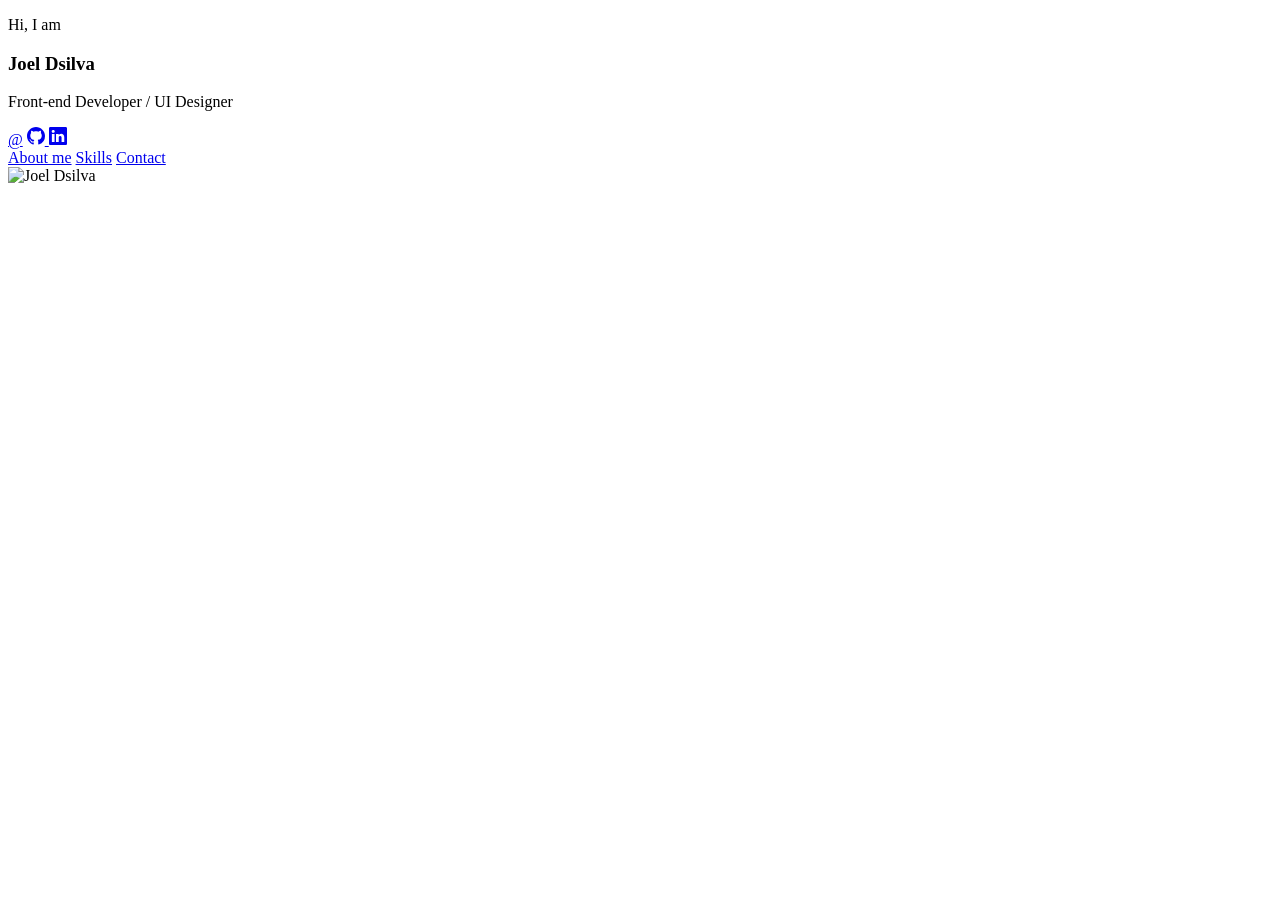
==== templates/index.html @ d58c5162 "Contains html" ====
<!DOCTYPE html>
<html lang="en">
<head>
    <meta charset="UTF-8">
    <meta name="viewport" content="width=device-width, initial-scale=1.0">
    <title>Personal Portfolio</title>
    <link rel="stylesheet" href="/styles/style.css">
</head>
<body>
    <nav>
 <nav>
    <div class="container">

      <div class="left">
        <p class="greeting">Hi, I am</p>
        <h1>Joel Dsilva</h1>
        <p class="role">Front-end Developer / UI Designer</p>
        <div class="social-links">
          <a href="mailto:joeldsilva0804@email.com?subject=Hello Joel!" title="Email">@</a>
          <a href="https://github.com/Joel0804" target="_blank" title="GitHub">
            <svg width="18" height="18" fill="currentColor" viewBox="0 0 16 16">
              <path d="M8 0C3.58 0 0 3.58 0 8c0 3.54 2.29 6.53 5.47 7.59.4.07.55-.17.55-.38 0-.19-.01-.82-.01-1.49-2.01.37-2.53-.49-2.69-.94-.09-.23-.48-.94-.82-1.13-.28-.15-.68-.52-.01-.53.63-.01 1.08.58 1.23.82.72 1.21 1.87.87 2.33.66.07-.52.28-.87.51-1.07-1.78-.2-3.64-.89-3.64-3.95 0-.87.31-1.59.82-2.15-.08-.2-.36-1.02.08-2.12 0 0 .67-.21 2.2.82.64-.18 1.32-.27 2-.27.68 0 1.36.09 2 .27 1.53-1.04 2.2-.82 2.2-.82.44 1.1.16 1.92.08 2.12.51.56.82 1.27.82 2.15 0 3.07-1.87 3.75-3.65 3.95.29.25.54.73.54 1.48 0 1.07-.01 1.93-.01 2.2 0 .21.15.46.55.38A8.013 8.013 0 0 0 16 8c0-4.42-3.58-8-8-8z"/>
            </svg>
          </a>
          <a href="https://www.linkedin.com/in/joel-dsilva-855524310/" target="_blank" title="LinkedIn">
            <svg width="18" height="18" fill="currentColor" viewBox="0 0 16 16">
              <path d="M0 1.146C0 .513.526 0 1.175 0h13.65C15.474 0 16 .513 16 1.146v13.708c0 .633-.526 1.146-1.175 1.146H1.175C.526 16 0 15.487 0 14.854V1.146zm4.943 12.248V6.169H2.542v7.225h2.401zm-1.2-8.212c.837 0 1.358-.554 1.358-1.248-.015-.709-.52-1.248-1.342-1.248-.822 0-1.359.54-1.359 1.248 0 .694.521 1.248 1.327 1.248h.016zm4.908 8.212V9.359c0-.216.016-.432.08-.586.173-.431.568-.878 1.232-.878.869 0 1.216.662 1.216 1.634v3.865h2.401V9.25c0-2.22-1.184-3.252-2.764-3.252-1.274 0-1.845.7-2.165 1.193v.025h-.016a5.54 5.54 0 0 1 .016-.025V6.169h-2.4c.03.678 0 7.225 0 7.225h2.4z"/>
            </svg>
          </a>
        </div>
      </div>

      <div class="right">
        <div class="nav-links">
          <a href="/templates/about.html">About me</a>
          <a href="/templates/skills.html">Skills</a>
          <a href="/templates/contact.html">Contact</a>
        </div>
         <div class="hero-photo">
             <img src="your-photo.png" alt="Joel Dsilva">
        </div>
      </div>

    </div>
</body>
</html>
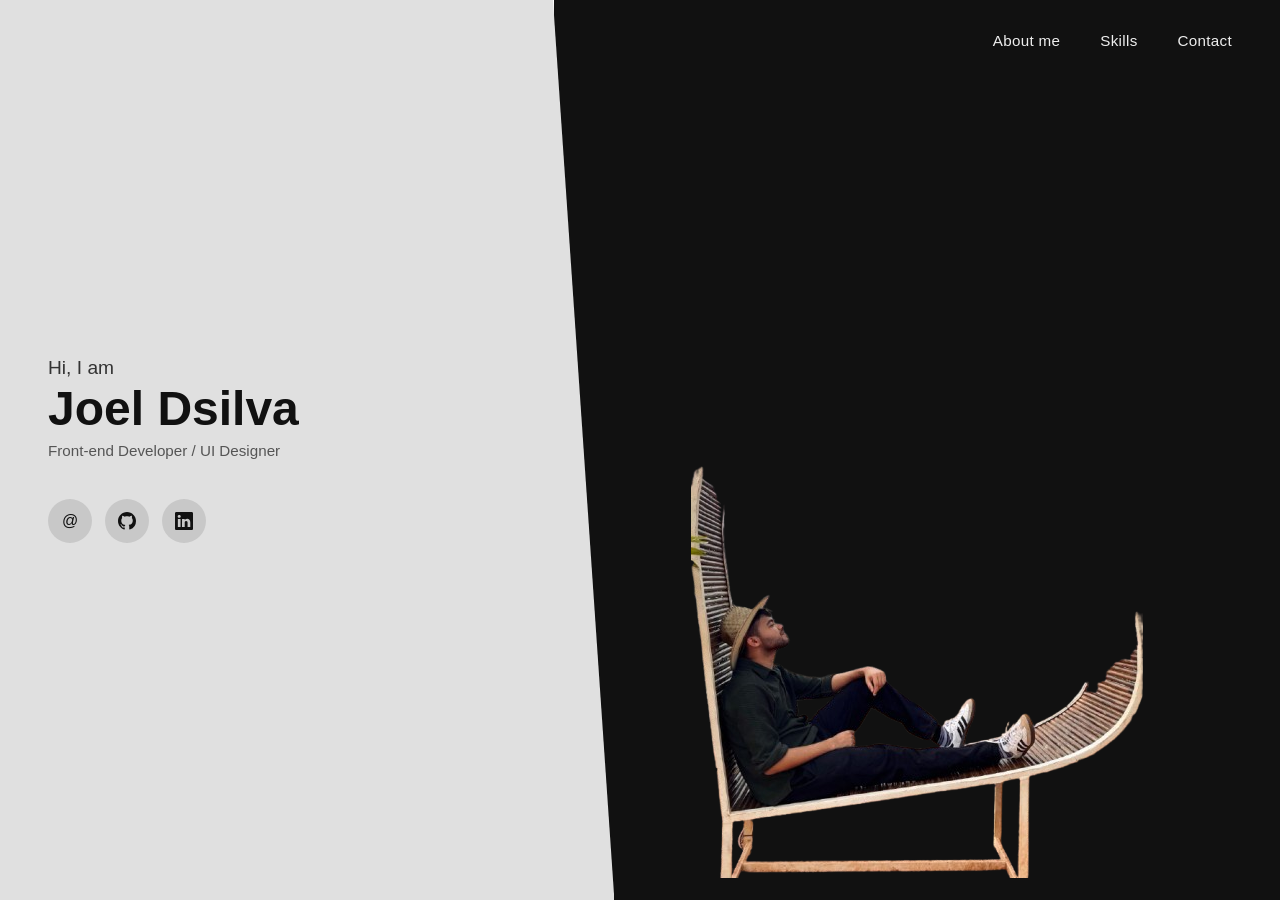
==== commit 972ba7be: "updated html" ====
--- a/templates/index.html
+++ b/templates/index.html
@@ -5,10 +5,10 @@
     <meta name="viewport" content="width=device-width, initial-scale=1.0">
     <title>Personal Portfolio</title>
     <link rel="stylesheet" href="/styles/style.css">
+    <script src="/scripts/main.js"></script>
 </head>
 <body>
     <nav>
- <nav>
     <div class="container">
 
       <div class="left">
@@ -29,7 +29,6 @@
           </a>
         </div>
       </div>
-
       <div class="right">
         <div class="nav-links">
           <a href="/templates/about.html">About me</a>
@@ -37,10 +36,10 @@
           <a href="/templates/contact.html">Contact</a>
         </div>
          <div class="hero-photo">
-             <img src="your-photo.png" alt="Joel Dsilva">
+             <img src="joel-removebg-preview.png" alt="Joel Dsilva">
         </div>
       </div>
-
     </div>
+    </nav>
 </body>
 </html>
--- a/styles/style.css
+++ b/styles/style.css
@@ -0,0 +1,188 @@
+* {
+  margin: 0;
+  padding: 0;
+  box-sizing: border-box;
+}
+
+body {
+  font-family: 'Segoe UI', sans-serif;
+  height: 100vh;
+  overflow: hidden;
+}
+
+nav, .container {
+  display: flex;
+  height: 100vh;
+  width: 100%;
+}
+
+/* LEFT gray panel */
+.left {
+  width: 48%;
+  background: #e0e0e0;
+  padding: 2rem 3rem;
+  display: flex;
+  flex-direction: column;
+  justify-content: center;
+  clip-path: polygon(0 0, 90% 0, 100% 100%, 0 100%);
+  z-index: 1;
+  position: relative;
+}
+
+.greeting {
+  font-size: 1.2rem;
+  font-weight: 400;
+  color: #333;
+  margin-bottom: 0.2rem;
+}
+
+.left h1 {
+  font-size: 3rem;
+  font-weight: 900;
+  color: #111;
+  line-height: 1.1;
+  margin-bottom: 0.4rem;
+}
+
+.role {
+  font-size: 0.95rem;
+  color: #555;
+  margin-bottom: 2.5rem;
+}
+
+/* Social icon circles */
+.social-links {
+  display: flex;
+  gap: 0.8rem;
+}
+
+.social-links a {
+  width: 44px;
+  height: 44px;
+  border-radius: 50%;
+  background: #c8c8c8;
+  display: flex;
+  align-items: center;
+  justify-content: center;
+  text-decoration: none;
+  color: #111;
+  font-size: 1rem;
+  transition: background 0.2s;
+}
+
+.social-links a:hover {
+  background: #aaa;
+}
+
+/* RIGHT dark panel */
+.right {
+  flex: 1;
+  background: #111;
+  display: flex;
+  flex-direction: column;
+  justify-content: space-between;
+  padding: 2rem 3rem;
+  margin-left: -60px; 
+  z-index: 0;  
+  overflow: hidden;
+}
+
+.hero-photo {
+  display: flex;
+  justify-content: center;
+  align-items: flex-end;
+  width: 100%;
+  flex: 1;
+  padding-bottom: 0; 
+}
+
+.hero-photo img {
+  max-height: 85vh;
+  width: auto;
+  object-fit: contain;
+  object-position: bottom;
+  display: block;
+  margin: 0 auto;
+  position: relative;
+  bottom: -10px;
+}
+
+/* Nav links horizontal at the top right */
+.nav-links {
+  display: flex;
+  flex-direction: row;
+  gap: 2.5rem;
+  justify-content: flex-end;
+  align-items: center;
+}
+
+.nav-links a {
+  color: #eee;
+  text-decoration: none;
+  font-size: 0.95rem;
+  font-weight: 400;    /* ← lighter, matching the reference */
+  letter-spacing: 0.02em;
+}
+
+.nav-links a:hover {
+  color: #fff;
+}
+
+/* =============================================
+   APPEND THESE TO YOUR EXISTING style.css
+   ============================================= */
+
+/* Blinking cursor for typing animation */
+.typing-cursor::after {
+  content: "|";
+  display: inline-block;
+  margin-left: 2px;
+  color: #555;
+  animation: blink 0.75s step-end infinite;
+}
+
+@keyframes blink {
+  0%, 100% { opacity: 1; }
+  50%       { opacity: 0; }
+}
+
+/* Scroll-triggered fade-in base state */
+.fade-in {
+  opacity: 0;
+  transform: translateY(24px);
+  transition: opacity 0.6s ease, transform 0.6s ease;
+}
+
+.fade-in.visible {
+  opacity: 1;
+  transform: translateY(0);
+}
+
+/* Stagger siblings — add delay-1, delay-2, delay-3 to elements */
+.fade-in.delay-1 { transition-delay: 0.1s; }
+.fade-in.delay-2 { transition-delay: 0.2s; }
+.fade-in.delay-3 { transition-delay: 0.3s; }
+.fade-in.delay-4 { transition-delay: 0.4s; }
+
+/* Active nav link */
+.nav-links a.active {
+  color: #fff;
+  border-bottom: 1px solid rgba(255,255,255,0.5);
+  padding-bottom: 2px;
+}
+
+/* Hero image fade-in on load */
+.hero-photo img {
+  animation: slideUp 0.9s ease 0.4s both;
+}
+
+@keyframes slideUp {
+  from {
+    opacity: 0;
+    transform: translateY(30px);
+  }
+  to {
+    opacity: 1;
+    transform: translateY(0);
+  }
+}
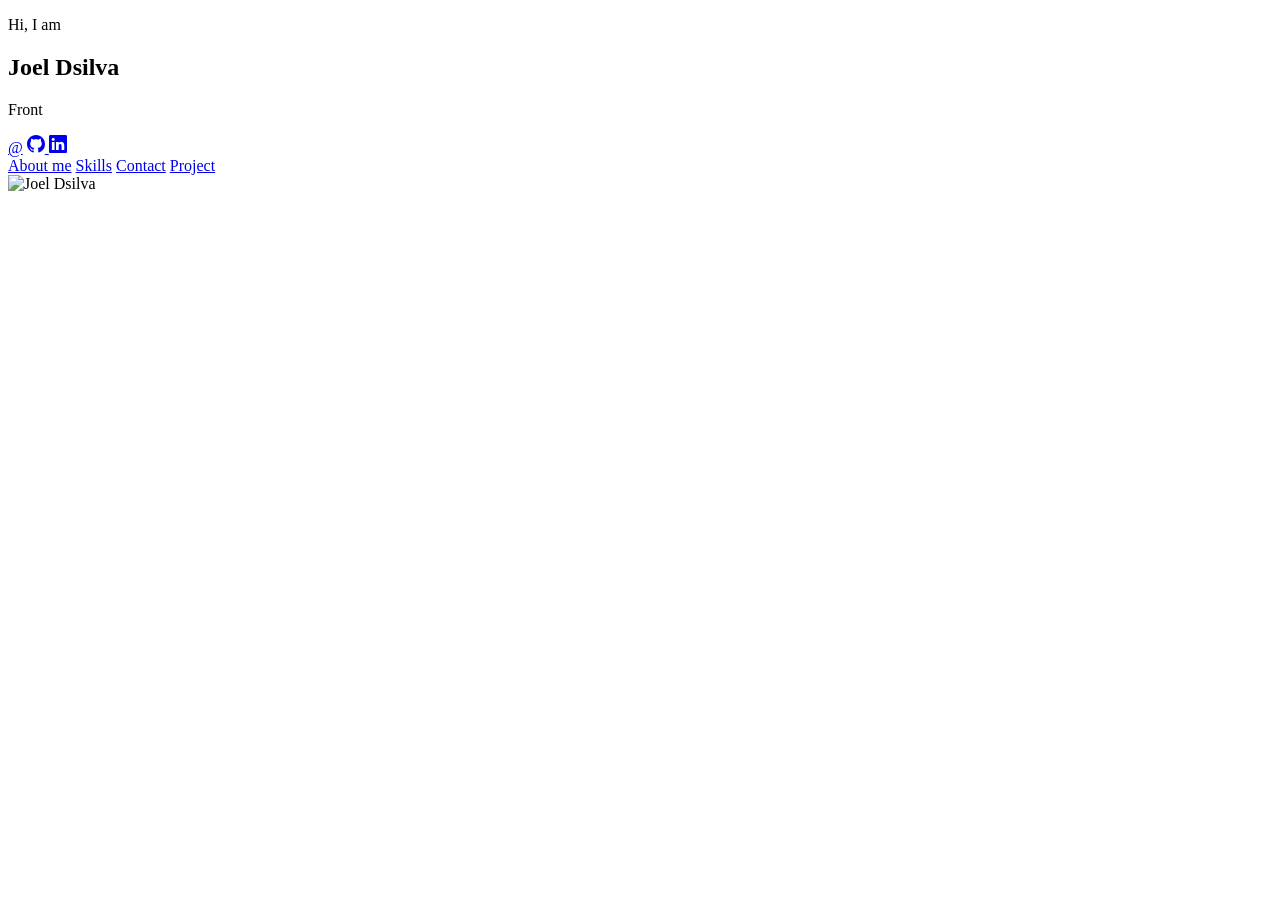
==== commit f684fa00: "Home page" ====
--- a/templates/index.html
+++ b/templates/index.html
@@ -4,13 +4,11 @@
     <meta charset="UTF-8">
     <meta name="viewport" content="width=device-width, initial-scale=1.0">
     <title>Personal Portfolio</title>
-    <link rel="stylesheet" href="/styles/style.css">
-    <script src="/scripts/main.js"></script>
+    <link rel="stylesheet" href="/static/style.css">
 </head>
 <body>
     <nav>
     <div class="container">
-
       <div class="left">
         <p class="greeting">Hi, I am</p>
         <h1>Joel Dsilva</h1>
@@ -31,15 +29,17 @@
       </div>
       <div class="right">
         <div class="nav-links">
-          <a href="/templates/about.html">About me</a>
-          <a href="/templates/skills.html">Skills</a>
-          <a href="/templates/contact.html">Contact</a>
+          <a href="/about">About me</a>
+          <a href="/skills">Skills</a>
+          <a href="/contact">Contact</a>
+          <a href="/projects">Project</a>
         </div>
          <div class="hero-photo">
-             <img src="joel-removebg-preview.png" alt="Joel Dsilva">
+             <img src="/static/joel-removebg-preview.png" alt="Joel Dsilva">
         </div>
       </div>
     </div>
     </nav>
+  <script src="/static/main.js"></script>
 </body>
 </html>
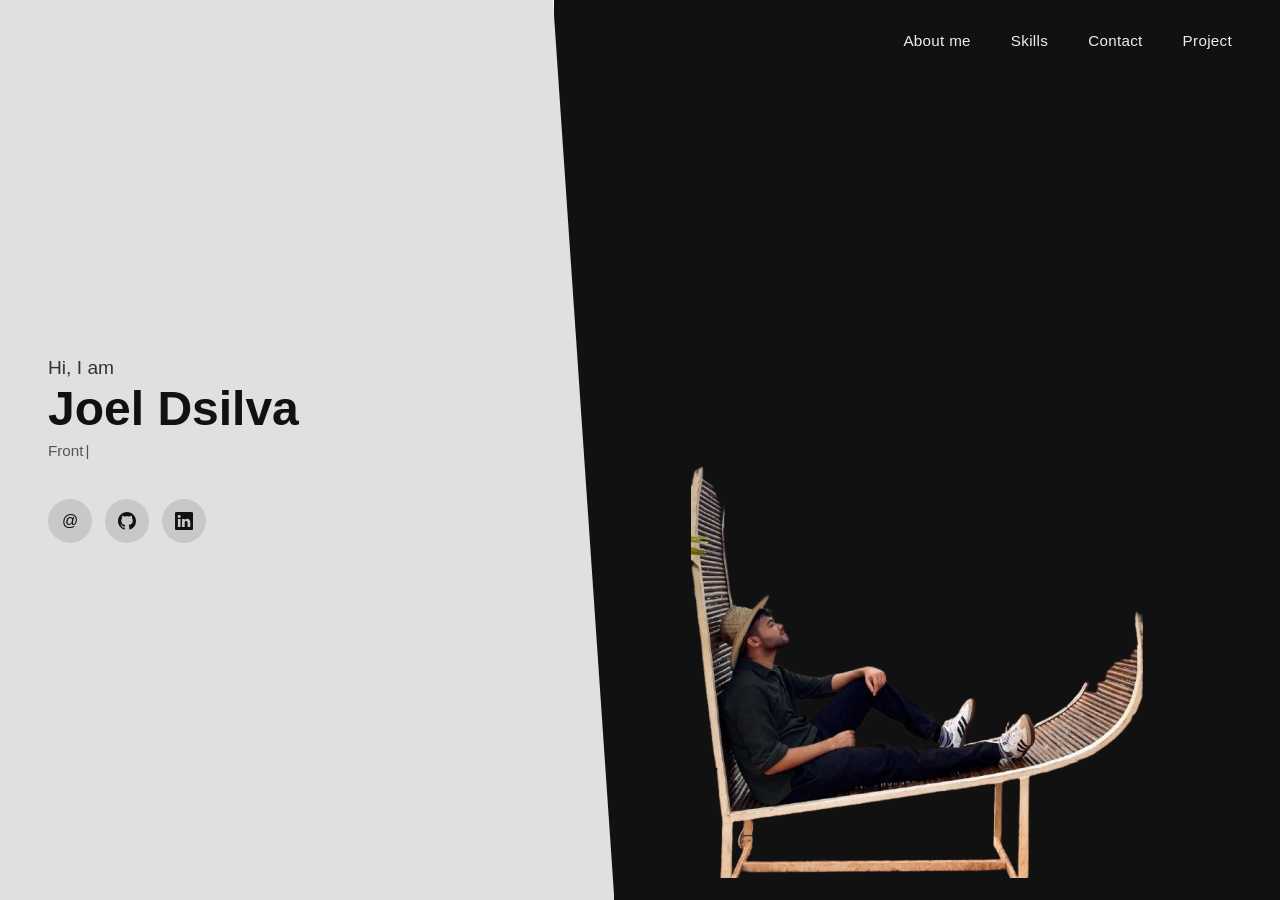
==== commit 5a9030f3: "index.html" ====
--- a/templates/index.html
+++ b/templates/index.html
@@ -12,7 +12,7 @@
       <div class="left">
         <p class="greeting">Hi, I am</p>
         <h1>Joel Dsilva</h1>
-        <p class="role">Front-end Developer / UI Designer</p>
+        <p class="role">Python Django Backend Developer | Fresher</p>
         <div class="social-links">
           <a href="mailto:joeldsilva0804@email.com?subject=Hello Joel!" title="Email">@</a>
           <a href="https://github.com/Joel0804" target="_blank" title="GitHub">
--- a/static/style.css
+++ b/static/style.css
@@ -0,0 +1,188 @@
+* {
+  margin: 0;
+  padding: 0;
+  box-sizing: border-box;
+}
+
+body {
+  font-family: 'Segoe UI', sans-serif;
+  height: 100vh;
+  overflow: hidden;
+}
+
+nav, .container {
+  display: flex;
+  height: 100vh;
+  width: 100%;
+}
+
+/* LEFT gray panel */
+.left {
+  width: 48%;
+  background: #e0e0e0;
+  padding: 2rem 3rem;
+  display: flex;
+  flex-direction: column;
+  justify-content: center;
+  clip-path: polygon(0 0, 90% 0, 100% 100%, 0 100%);
+  z-index: 1;
+  position: relative;
+}
+
+.greeting {
+  font-size: 1.2rem;
+  font-weight: 400;
+  color: #333;
+  margin-bottom: 0.2rem;
+}
+
+.left h1 {
+  font-size: 3rem;
+  font-weight: 900;
+  color: #111;
+  line-height: 1.1;
+  margin-bottom: 0.4rem;
+}
+
+.role {
+  font-size: 0.95rem;
+  color: #555;
+  margin-bottom: 2.5rem;
+}
+
+/* Social icon circles */
+.social-links {
+  display: flex;
+  gap: 0.8rem;
+}
+
+.social-links a {
+  width: 44px;
+  height: 44px;
+  border-radius: 50%;
+  background: #c8c8c8;
+  display: flex;
+  align-items: center;
+  justify-content: center;
+  text-decoration: none;
+  color: #111;
+  font-size: 1rem;
+  transition: background 0.2s;
+}
+
+.social-links a:hover {
+  background: #aaa;
+}
+
+/* RIGHT dark panel */
+.right {
+  flex: 1;
+  background: #111;
+  display: flex;
+  flex-direction: column;
+  justify-content: space-between;
+  padding: 2rem 3rem;
+  margin-left: -60px; 
+  z-index: 0;  
+  overflow: hidden;
+}
+
+.hero-photo {
+  display: flex;
+  justify-content: center;
+  align-items: flex-end;
+  width: 100%;
+  flex: 1;
+  padding-bottom: 0; 
+}
+
+.hero-photo img {
+  max-height: 85vh;
+  width: auto;
+  object-fit: contain;
+  object-position: bottom;
+  display: block;
+  margin: 0 auto;
+  position: relative;
+  bottom: -10px;
+}
+
+/* Nav links horizontal at the top right */
+.nav-links {
+  display: flex;
+  flex-direction: row;
+  gap: 2.5rem;
+  justify-content: flex-end;
+  align-items: center;
+}
+
+.nav-links a {
+  color: #eee;
+  text-decoration: none;
+  font-size: 0.95rem;
+  font-weight: 400;    /* ← lighter, matching the reference */
+  letter-spacing: 0.02em;
+}
+
+.nav-links a:hover {
+  color: #fff;
+}
+
+/* =============================================
+   APPEND THESE TO YOUR EXISTING style.css
+   ============================================= */
+
+/* Blinking cursor for typing animation */
+.typing-cursor::after {
+  content: "|";
+  display: inline-block;
+  margin-left: 2px;
+  color: #555;
+  animation: blink 0.75s step-end infinite;
+}
+
+@keyframes blink {
+  0%, 100% { opacity: 1; }
+  50%       { opacity: 0; }
+}
+
+/* Scroll-triggered fade-in base state */
+.fade-in {
+  opacity: 0;
+  transform: translateY(24px);
+  transition: opacity 0.6s ease, transform 0.6s ease;
+}
+
+.fade-in.visible {
+  opacity: 1;
+  transform: translateY(0);
+}
+
+/* Stagger siblings — add delay-1, delay-2, delay-3 to elements */
+.fade-in.delay-1 { transition-delay: 0.1s; }
+.fade-in.delay-2 { transition-delay: 0.2s; }
+.fade-in.delay-3 { transition-delay: 0.3s; }
+.fade-in.delay-4 { transition-delay: 0.4s; }
+
+/* Active nav link */
+.nav-links a.active {
+  color: #fff;
+  border-bottom: 1px solid rgba(255,255,255,0.5);
+  padding-bottom: 2px;
+}
+
+/* Hero image fade-in on load */
+.hero-photo img {
+  animation: slideUp 0.9s ease 0.4s both;
+}
+
+@keyframes slideUp {
+  from {
+    opacity: 0;
+    transform: translateY(30px);
+  }
+  to {
+    opacity: 1;
+    transform: translateY(0);
+  }
+}
